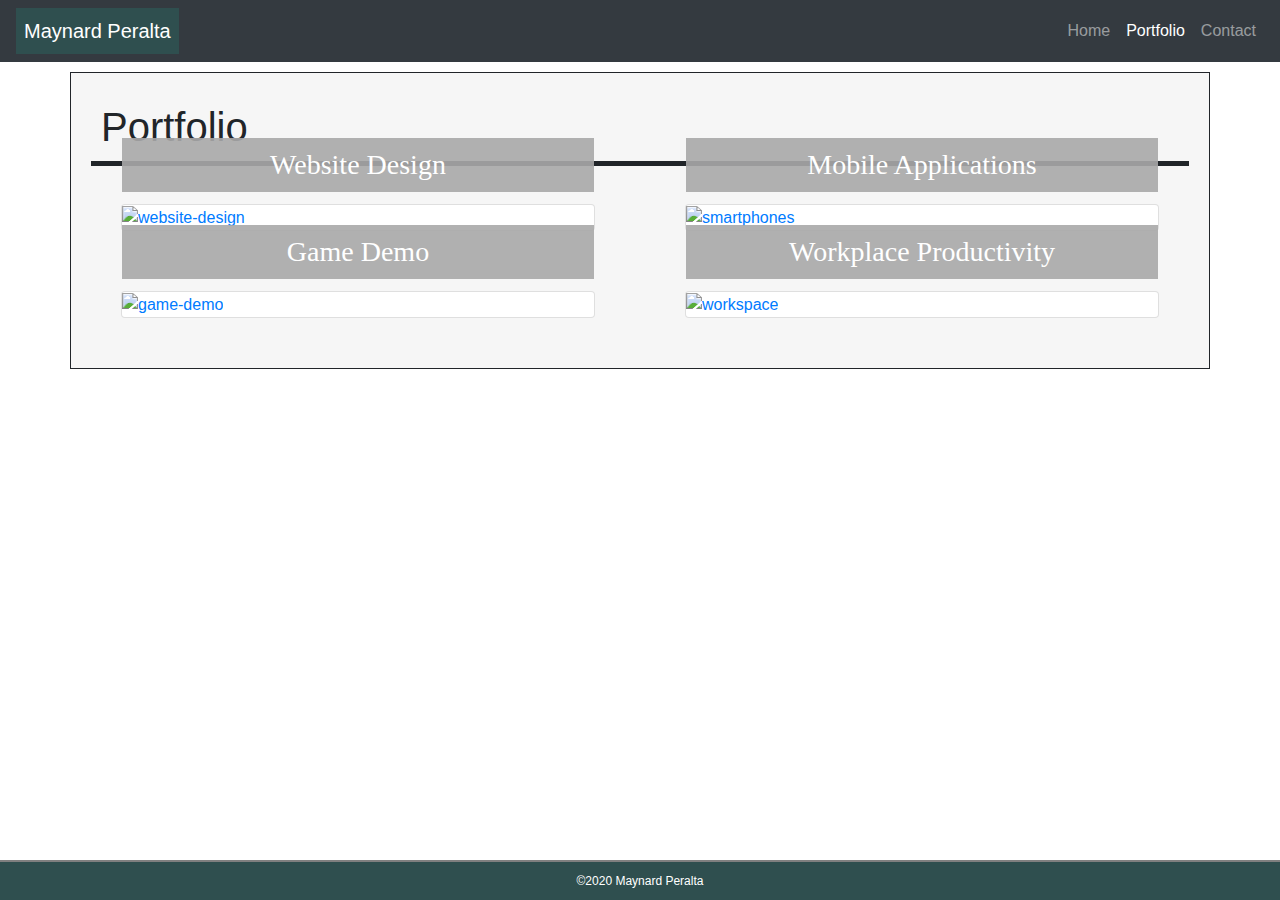
==== portfolio.html @ cb76d41a "added hover effect to links" ====
<!DOCTYPE html>
<html lang="en">
<head>
    <meta charset="UTF-8">
    <meta name="viewport" content="width=device-width, initial-scale=1, shrink-to-fit=no">
    <link rel="stylesheet" href="https://stackpath.bootstrapcdn.com/bootstrap/4.5.0/css/bootstrap.min.css">
    <link rel="stylesheet" type="text/css" href="./style.css">
    <title>Portfolio</title>
</head>
<body>
    <nav class="navbar navbar-expand-lg navbar-dark bg-dark">
        <span class="navbar-brand mb-0 h1">Maynard Peralta</span>
        <button class="navbar-toggler" type="button" data-toggle="collapse" data-target="#navbarNav" aria-controls="navbarNav" aria-expanded="false" aria-label="Toggle navigation">
          <span class="navbar-toggler-icon"></span>
        </button>
        <div class="collapse navbar-collapse" id="navbarNav">
          <ul class="navbar-nav ml-auto">
            <li class="nav-item">
              <a class="nav-link" href="index.html">Home</a>
            </li>
            <li class="nav-item active">
              <a class="nav-link" href="portfolio.html">Portfolio<span class="sr-only">(current)</span></a>
            </li>
            <li class="nav-item">
              <a class="nav-link" href="contact.html">Contact</a>
            </li>
          </ul>
        </div>
      </nav>
      <div class="container">
        <div class="row">
            <div class="col-md-12">
                <h1>Portfolio</h1>
            </div>
        </div>
        <div class="row">
          <div class="col-md-6">
            <div class="card">
              <a href="#">
              <img src="./assets/website.jpg" class="img" alt="website-design">
              <h3>Website Design</h3>
              </a>
            </div>
          </div>
          <div class="col-md-6">
          <div class="card">
            <a href="#">
            <img src="assets/smartphones.jpg" class="img" alt="smartphones">
            <h3>Mobile Applications</h3>
            </a>
          </div>
          </div>
        </div>
        <div class="row">
          <div class="col-md-6">
            <div class="card">
              <a href="#">
              <img src="./assets/games.JPG" class="img" alt="game-demo">
              <h3>Game Demo</h3>
              </a>
            </div>
          </div>
          <div class="col-md-6">
          <div class="card">
            <a href="#">
            <img src="./assets/workspace.jpg" class="img" alt="workspace">
            <h3>Workplace Productivity</h3>
            </a>
          </div>
          </div>
        </div>
       </div>
    <footer>&copy;2020 Maynard Peralta</footer>
    <script src="https://code.jquery.com/jquery-3.5.1.slim.min.js" integrity="sha384-DfXdz2htPH0lsSSs5nCTpuj/zy4C+OGpamoFVy38MVBnE+IbbVYUew+OrCXaRkfj" crossorigin="anonymous"></script>
    <script src="https://cdn.jsdelivr.net/npm/popper.js@1.16.0/dist/umd/popper.min.js" integrity="sha384-Q6E9RHvbIyZFJoft+2mJbHaEWldlvI9IOYy5n3zV9zzTtmI3UksdQRVvoxMfooAo" crossorigin="anonymous"></script>
    <script src="https://stackpath.bootstrapcdn.com/bootstrap/4.5.0/js/bootstrap.min.js" integrity="sha384-OgVRvuATP1z7JjHLkuOU7Xw704+h835Lr+6QL9UvYjZE3Ipu6Tp75j7Bh/kR0JKI" crossorigin="anonymous"></script>
</body>
</html>
---- style.css ----
/* Hide scrollbar for Chrome, Safari and Opera */
body::-webkit-scrollbar {
	display: none;
}

/* Hide scrollbar for IE and Edge */

nav {
    border: 1px;
    width: 100%;
}

body {
    -ms-overflow-style: none;
    /* background-color: rgb(199, 199, 199); */
    background-image: url(./assets/IMG_5712.JPG);
    background-size: cover;
    min-height: 100vh;
    padding-bottom: 100px;
}

.container {
    background-color: rgb(245, 245, 245, 0.9);
    border: solid 1px;
    padding: 20px;
}

.img-fluid {
  padding-top: 15px;
}

.navbar-brand {
    padding: 8px;
    background-color: darkslategrey;
    font-family: 'Lucida Sans', 'Lucida Sans Regular', 'Lucida Grande', 'Lucida Sans Unicode', Geneva, Verdana, sans-serif
}

.form { 
    padding: 40px;
    margin: 40px;
    width: auto;
}

h1 {
    border-bottom: solid 5px;
    padding: 10px;
}

h4 {
    border-bottom: solid 5px;
    padding: 10px;
    margin-top: 20px;
}

.card {
  margin: 30px;
}
a:hover {
  filter:brightness(110%);

}

.img {
    position: relative;
    width: 100%;
    height: auto;
}

h3 {
  position: absolute;
  z-index: 2;
  color: white;
  padding: 10px;
  width: 380px;
  text-align: center;
  font-family: 'Times New Roman', Times, serif;
  bottom: 30px; 
  width: 100%;
  float: left;
  background-color: rgb(169, 169, 169, 0.9);
}

nav {
    margin-bottom: 10px;
}

p{
    padding: 10px;
}

footer {
    z-index: 3;
    position: fixed;
    bottom: 0;
    width: 100%;
    height: 40px;
    background-color: darkslategrey;
    color: white;
    padding: 10px;
    text-align: center;
    font-size: 12px;
    border-top: solid 2px gray;
}



.fa {
    padding: 20px;
    font-size: 30px;
    width: 100px;
    text-align: center;
    text-decoration: none;
    margin: 5px 2px;
  }

  col {
      align-items: center;
  }

  .fa:hover {
      opacity: .7;
      color: white;
      text-decoration: none;
  }
  
  .fa-facebook {
    background: #3B5998;
    color: white;
  }
  
  .fa-twitter {
    background: #55ACEE;
    color: white;
  }

  .fa-linkedin {
    background: #007bb5;
    color: white;
  }
  
  .fa-youtube {
    background: #bb0000;
    color: white;
  }
  
  .fa-instagram {
    background: #125688;
    color: white;
  }

  .fa-tumblr {
    background: #2c4762;
    color: white;
  }

  .fa-github {
    background: black;
    color: white;
  }
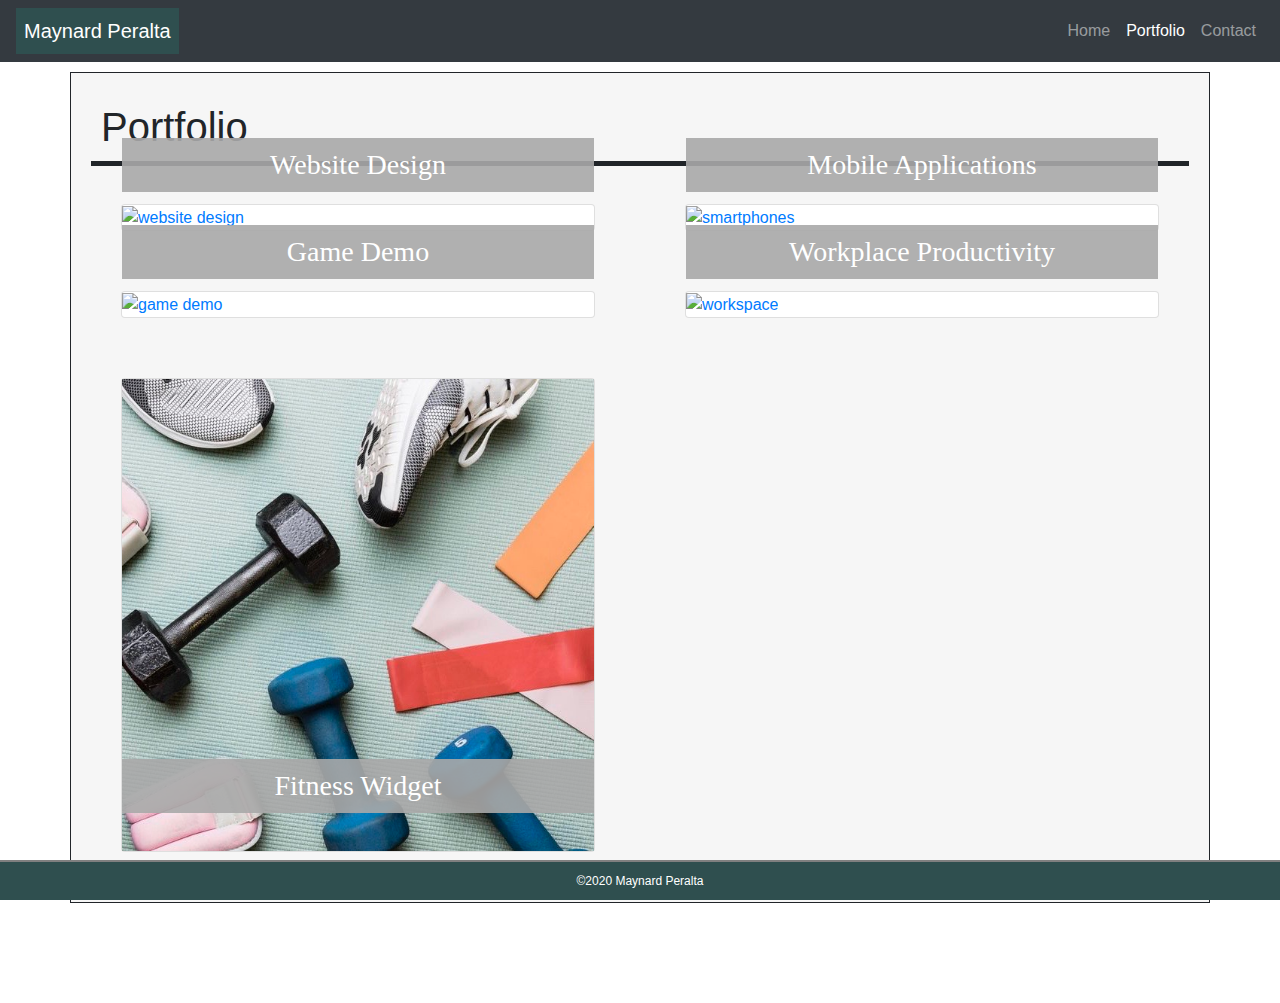
==== commit e2866002: "double checked responsiveness. added image to portfolio page." ====
--- a/portfolio.html
+++ b/portfolio.html
@@ -37,7 +37,7 @@
           <div class="col-md-6">
             <div class="card">
               <a href="#">
-              <img src="./assets/website.jpg" class="img" alt="website-design">
+              <img src="./assets/website.jpg" class="img" alt="website design">
               <h3>Website Design</h3>
               </a>
             </div>
@@ -55,7 +55,7 @@
           <div class="col-md-6">
             <div class="card">
               <a href="#">
-              <img src="./assets/games.JPG" class="img" alt="game-demo">
+              <img src="./assets/games.JPG" class="img" alt="game demo">
               <h3>Game Demo</h3>
               </a>
             </div>
@@ -69,6 +69,16 @@
           </div>
           </div>
         </div>
+        <div class="row">
+          <div class="col-md-6">
+            <div class="card">
+              <a href="#">
+              <img src="./assets/health.JPG" class="img" alt="health and wellness">
+              <h3>Fitness Widget</h3>
+              </a>
+            </div>
+          </div>
+        </div>
        </div>
     <footer>&copy;2020 Maynard Peralta</footer>
     <script src="https://code.jquery.com/jquery-3.5.1.slim.min.js" integrity="sha384-DfXdz2htPH0lsSSs5nCTpuj/zy4C+OGpamoFVy38MVBnE+IbbVYUew+OrCXaRkfj" crossorigin="anonymous"></script>
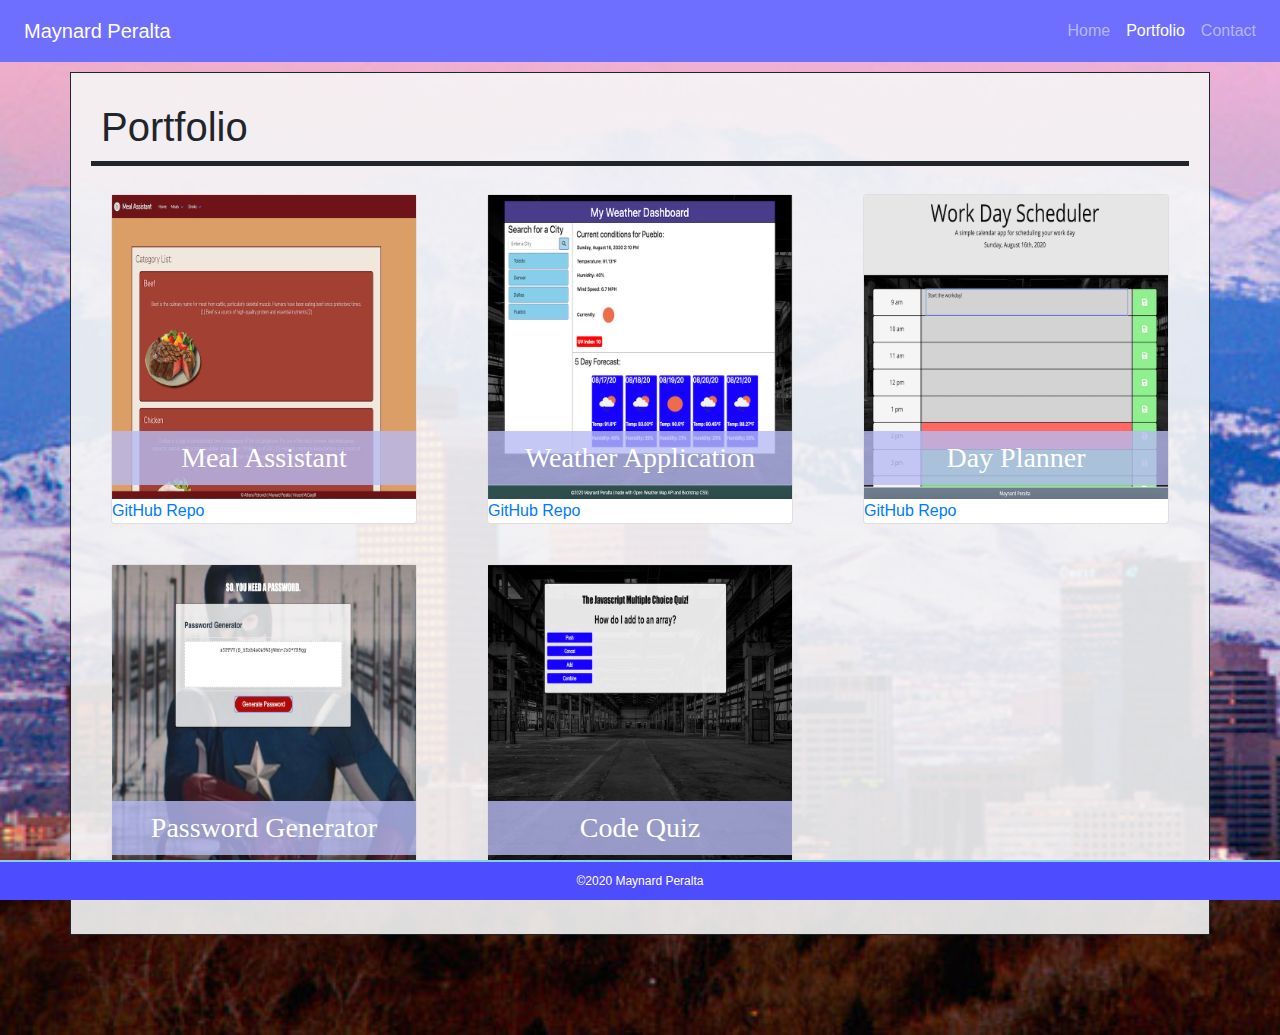
==== commit bca56afa: "Updated Portfolio" ====
--- a/portfolio.html
+++ b/portfolio.html
@@ -1,5 +1,10 @@
+<!-- Here is the beginning of the HTML code. This includes the language.-->
+
 <!DOCTYPE html>
 <html lang="en">
+ 
+<!--Here is the head of the HTML. This has what character set I used for the code. I went with UTF-8 which is widely used and I've never had a problem with it. Also, here lies our viewport metadata which turns off shrink to fit in order to avoid problems with reponsiveness. This assignment requires us to use Bootstrap, so I've included the Bootstrap CDN link. I have also linked a second stylesheet for further CSS sylization of the code. The title of the webpage is also contained in the head. This is the title that will appear in the webpage tab of the browser. I've used semantic HTML for the head, metadata, links, and title.-->
+
 <head>
     <meta charset="UTF-8">
     <meta name="viewport" content="width=device-width, initial-scale=1, shrink-to-fit=no">
@@ -7,8 +12,11 @@
     <link rel="stylesheet" type="text/css" href="./style.css">
     <title>Portfolio</title>
 </head>
+
+<!--This is where the body of the HTML code begins. This is all of the data that will appear on the website itself. We'll start with the Navbar. I've used Semantic HTML to mark the body of the entire document, and to also designate what code is part of the navbar, and an unordered list with some list tags for the links themselves. Originally, I wanted to avoid all of the list tags in order to present less cluttered HTML code, but it led to multiple appearance and functionality complications. This navbar was taken from the components section of the Getbootstrap site. I modified it because, originally, it was much lighter and all of the links were bunched up next to my name (or the name of the brand had this been for a company). Here we have my name on the left side of the navbar and links to the home/about page, portfolio, and contact pages on the right. When the viewport is shrunk, or this page is viewed on a mobile phone, the navbar collapses into a hamburger menu which will expand and display the links when clicked. The links will also highlight with a hover effect when the mouse cursor is over them with the active link being the brightest of the three. On this page, the "Portfolio" link is active. -->
+
 <body>
-    <nav class="navbar navbar-expand-lg navbar-dark bg-dark">
+    <nav class="navbar navbar-expand-lg navbar-dark navbar-custom">
         <span class="navbar-brand mb-0 h1">Maynard Peralta</span>
         <button class="navbar-toggler" type="button" data-toggle="collapse" data-target="#navbarNav" aria-controls="navbarNav" aria-expanded="false" aria-label="Toggle navigation">
           <span class="navbar-toggler-icon"></span>
@@ -27,62 +35,77 @@
           </ul>
         </div>
       </nav>
+
+<!--After the navbar, is the container of the code. This is where I started using the bootstrap grid system on this page. The container is reponsive, so when the viewport is changed, the layout will be arranged to present in an aesthetically pleasing fashion. The container starts with a row and a full length column for the header. I used a full length column in order to make a style choice of an underline to extend the full width of the container. This was obtained by making a thick border at the bottom of the h1 tag.-->
+
       <div class="container">
         <div class="row">
             <div class="col-md-12">
                 <h1>Portfolio</h1>
             </div>
         </div>
+
+<!--In this part of the conatiner, I made some mockup cards for potential items that may be placed into a portfolio. I had a couple of diffent options for accomplishing this. I could have went with straight columns and made it work. In fact, the earlier attempt I had at this resulted in a pretty stylish happy accident which unfortunately broke when the veiwport was at a specific size. After attempting to troubleshoot that issue, I decided that this would be a great place to put some Bootstrap cards here instead. I placed the cards in 4-column-wide columns, with one row having three items and a second row containing two items. I also gave these cards a link property in order to show off a subtle hover effect so the user would know that the cards can be clicked and also a general idea of where their mouse cursor is. Alas, these are disabled links because the cards are merely example images at the moment. In an attempt to create a layout similar to the assignment reference photos, I created 5 cards with a title that spans the width of the picture. The titles are in the "h3" semantic tags with styling and a z-index of 2 which ensures they stay on top of the pictures in the cards. There are also relative/absolute positioning CSS so the titles appear in the desired location. The background of the text has a slight opacity as a style choice. When viewed on a smaller screen, the cards stack on top of each other with ample margins and padding. The images in the section use the semantic HTML "img". I also orignially used "img-fluid" fo the image class, but this led to complications with the image on the index/About Me page. However, since the image is contained in the Bootstrap card, a Bootstrap-specific class for the image wasn't necessary.-->
+
         <div class="row">
-          <div class="col-md-6">
+          <div class="col-md-4">
             <div class="card">
-              <a href="#">
-              <img src="./assets/website.jpg" class="img" alt="website design">
-              <h3>Website Design</h3>
+              <a href="https://maynperalta.github.io/Meal-Assistant/" target="_blank">
+              <img src="./assets/Meals.png" class="img" alt="Meal Assistant">
+              <h3>Meal Assistant</h3>
               </a>
+              <a href="https://github.com/maynperalta/Meal-Assistant" target="_blank">GitHub Repo</a>
+            </div>
+            
+          </div>
+          <div class="col-md-4">
+            <div class="card">
+              <a href="https://maynperalta.github.io/MyWeatherApp/" target="_blank">
+              <img src="./assets/Weather.png" class="img" alt="Weather">
+              <h3>Weather Application</h3>
+              </a>
+              <a href="https://github.com/maynperalta/MyWeatherApp" target="_blank">GitHub Repo</a>
+          </div>
+          </div>
+          <div class="col-md-4">
+            <div class="card">
+              <a href="https://maynperalta.github.io/DayPlanner/" target="_blank">
+              <img src="./assets/scheduler.png" class="img" alt="Planner">
+              <h3>Day Planner</h3>
+              </a>
+              <a href="https://github.com/maynperalta/DayPlanner" target="_blank">GitHub Repo</a>
             </div>
           </div>
-          <div class="col-md-6">
-          <div class="card">
-            <a href="#">
-            <img src="assets/smartphones.jpg" class="img" alt="smartphones">
-            <h3>Mobile Applications</h3>
-            </a>
+        </div> 
+        <div class="row">
+          <div class="col-md-4">
+            <div class="card">
+              <a href="https://maynperalta.github.io/PasswordGenerator/" target="_blank">
+              <img src="./assets/Password.png" class="img" alt="Password">
+              <h3>Password Generator</h3>
+              </a>
+              <a href="https://github.com/maynperalta/PasswordGenerator" target="_blank">GitHub Repo</a>
           </div>
           </div>
-        </div>
-        <div class="row">
-          <div class="col-md-6">
+          <div class="col-md-4">
             <div class="card">
-              <a href="#">
-              <img src="./assets/games.JPG" class="img" alt="game demo">
-              <h3>Game Demo</h3>
+              <a href="https://maynperalta.github.io/JavaScriptCodeQuiz/" target="_blank">
+              <img src="./assets/Quiz.png" class="img" alt="Code Quiz">
+              <h3>Code Quiz</h3>
               </a>
-            </div>
-          </div>
-          <div class="col-md-6">
-          <div class="card">
-            <a href="#">
-            <img src="./assets/workspace.jpg" class="img" alt="workspace">
-            <h3>Workplace Productivity</h3>
-            </a>
-          </div>
-          </div>
-        </div>
-        <div class="row">
-          <div class="col-md-6">
-            <div class="card">
-              <a href="#">
-              <img src="./assets/health.JPG" class="img" alt="health and wellness">
-              <h3>Fitness Widget</h3>
-              </a>
+              <a href="https://github.com/maynperalta/JavaScriptCodeQuiz" target="_blank">GitHub Repo</a>
             </div>
           </div>
         </div>
        </div>
+
+ <!--At the bottom of the page is the footer, which is fixed to the bottom of the viewport through CSS. At the bottom of the body of the code are the script links for jQuery and Javascript. These scripts allow the navbar to function when in a collapsed state.-->
+
     <footer>&copy;2020 Maynard Peralta</footer>
+
     <script src="https://code.jquery.com/jquery-3.5.1.slim.min.js" integrity="sha384-DfXdz2htPH0lsSSs5nCTpuj/zy4C+OGpamoFVy38MVBnE+IbbVYUew+OrCXaRkfj" crossorigin="anonymous"></script>
     <script src="https://cdn.jsdelivr.net/npm/popper.js@1.16.0/dist/umd/popper.min.js" integrity="sha384-Q6E9RHvbIyZFJoft+2mJbHaEWldlvI9IOYy5n3zV9zzTtmI3UksdQRVvoxMfooAo" crossorigin="anonymous"></script>
     <script src="https://stackpath.bootstrapcdn.com/bootstrap/4.5.0/js/bootstrap.min.js" integrity="sha384-OgVRvuATP1z7JjHLkuOU7Xw704+h835Lr+6QL9UvYjZE3Ipu6Tp75j7Bh/kR0JKI" crossorigin="anonymous"></script>
+
 </body>
 </html>--- a/style.css
+++ b/style.css
@@ -1,23 +1,38 @@
+/* Here is the additional CSS style sheet for all of the pages on this project. It was easier to just use one additional CSS style sheet for the entire project rather than making a separate style sheet for each individual page. The first item on this style sheet is a precautionary code to hide a potential scrollbar in order to prevent responsiveness and appearance issues. */
+
 /* Hide scrollbar for Chrome, Safari and Opera */
 body::-webkit-scrollbar {
 	display: none;
 }
 
-/* Hide scrollbar for IE and Edge */
+/* This styling gives the body a background image. Originally, I just used one flat color, but I thought using an image would give it a little more style and appeal. There's also some CSS to prevent scrollbar interference with Microsoft brand browsers. */
+
+body {
+  -ms-overflow-style: none;
+  background-image: url(./assets/skyline.jpg);
+  background-size: cover;
+  min-height: 100vh;
+  padding-bottom: 100px;
+}
+
+ /* The next two items are additional CSS for the navbar components. Theres a margin on the bottom in order to give some space between the navbar and the container itself. There is also some styling for the "brand" which, in this case, is my name that appears on the left side of the navbar. */
 
 nav {
     border: 1px;
     width: 100%;
+    margin-bottom: 10px;
 }
 
-body {
-    -ms-overflow-style: none;
-    /* background-color: rgb(199, 199, 199); */
-    background-image: url(./assets/IMG_5712.JPG);
-    background-size: cover;
-    min-height: 100vh;
-    padding-bottom: 100px;
+.navbar-custom {
+  background-color: rgb(110, 110, 255);
 }
+.navbar-brand {
+  padding: 8px;
+  background-color: rgb(110, 110, 255);
+  font-family: 'Lucida Sans', 'Lucida Sans Regular', 'Lucida Grande', 'Lucida Sans Unicode', Geneva, Verdana, sans-serif
+}
+
+/* The CSS here is to style the appearance of the container. The container is where all of the content resides. I gave it a hint of translucence and a very thin border for style. There's also some padding to give some space between the edge of the container and the content. */
 
 .container {
     background-color: rgb(245, 245, 245, 0.9);
@@ -25,36 +40,32 @@
     padding: 20px;
 }
 
+/* The h1 and h4 headers in the html use a 12-column wide column. The reason for this is due the fact that I wanted to have a line between the headers and the rest of the content for that section. Using no column and only a row resulted in the line only existing beneath the header text -giving it a hyperlink appearance- which I didn't like. */
+
+h1, h2, h4 {
+  border-bottom: solid 5px;
+  padding: 10px;
+}
+
+/* The CSS for the next two items are here for a bit of fine-tuning to adjust the appreance of the headshot image and text on the index.html page. Without this bit of styling, the bootstrap CSS gives different properties and the two items don't line up properly at all. */
+
 .img-fluid {
   padding-top: 15px;
 }
 
-.navbar-brand {
-    padding: 8px;
-    background-color: darkslategrey;
-    font-family: 'Lucida Sans', 'Lucida Sans Regular', 'Lucida Grande', 'Lucida Sans Unicode', Geneva, Verdana, sans-serif
+p{
+  padding: 10px;
 }
 
-.form { 
-    padding: 40px;
-    margin: 40px;
-    width: auto;
+button {
+  margin: 5px;
+}
+/* These next four items are for the cards on the portfolio page. Here I was able to give the cards some margin, and a brightness hover effect when the mouse cursor is over them. I also used relative positioning for the card images, and absolute positioning for the text in order to lay it across the image itself. The text is in an h3 tag with its own styling as well as a z-index of 2 in order to ensure it is always visible on top of the image. */
+
+.card {
+  margin: 20px;
 }
 
-h1 {
-    border-bottom: solid 5px;
-    padding: 10px;
-}
-
-h4 {
-    border-bottom: solid 5px;
-    padding: 10px;
-    margin-top: 20px;
-}
-
-.card {
-  margin: 30px;
-}
 a:hover {
   filter:brightness(110%);
 
@@ -71,38 +82,28 @@
   z-index: 2;
   color: white;
   padding: 10px;
-  width: 380px;
   text-align: center;
   font-family: 'Times New Roman', Times, serif;
   bottom: 30px; 
   width: 100%;
-  float: left;
-  background-color: rgb(169, 169, 169, 0.9);
+  background-color: rgb(182, 186, 243, 0.8);
 }
 
-nav {
-    margin-bottom: 10px;
+/* The form CSS is to give the form contents padding and margins in order to give it a more pleasing appearance. There's also a width set to auto to ensure responsiveness of the form contents. */
+
+.form { 
+  padding: 40px;
+  margin: 40px;
+  width: auto;
 }
 
-p{
-    padding: 10px;
+/* The h4 header has similar styling to the h1 header (as seen above) in order to also get the underline to span across the entire container area rather than just the text itself. The h4 CSS also has a margin-top property in order to give it some space between itself and the form data above it. */
+
+h4 {
+  margin-top: 20px;
 }
 
-footer {
-    z-index: 3;
-    position: fixed;
-    bottom: 0;
-    width: 100%;
-    height: 40px;
-    background-color: darkslategrey;
-    color: white;
-    padding: 10px;
-    text-align: center;
-    font-size: 12px;
-    border-top: solid 2px gray;
-}
-
-
+/* This CSS is for the FontAwesome icons in the contact page. The icons were made possible through using a Font Awesome cdn CSS stylesheet. However, even cutting and pasting the code directly from the source as-is resulted in a distorted appearance and visual problems when the mouse cursor hovers over the icons. This was remedied by additional CSS such as an adjustment to the width, a text decoration of none (which eliminated an underline hover effect), and a color set to white (which ensured the icon color remained white. Otherwise, it would invert and change the appearance of the icon). Each individual icon also has it's own brand-specific background color. These icons link to my personal social media pages for the corresponding sites. They also open in a new tab in order to keep the user's place on this page. */
 
 .fa {
     padding: 20px;
@@ -111,10 +112,6 @@
     text-align: center;
     text-decoration: none;
     margin: 5px 2px;
-  }
-
-  col {
-      align-items: center;
   }
 
   .fa:hover {
@@ -157,4 +154,19 @@
     background: black;
     color: white;
   }
-    +
+  /* Finally, we have the footer which is uniform across all three pages. The footer has a fixed position so it stays at the bottom of the page with a position of fixed and bottom set to 0. It also spans across the width of the page with a width set to 100%. I also assigned it a z-index of 3 in order to keep it on top of the text on the cards which have a z-index of 2. The rest of the CSS is simply sizing and styling of the footer. */
+
+footer {
+  z-index: 3;
+  position: fixed;
+  bottom: 0;
+  width: 100%;
+  height: 40px;
+  background-color: rgb(77, 77, 255);
+  color: white;
+  padding: 10px;
+  text-align: center;
+  font-size: 12px;
+  border-top: solid 2px skyblue;
+}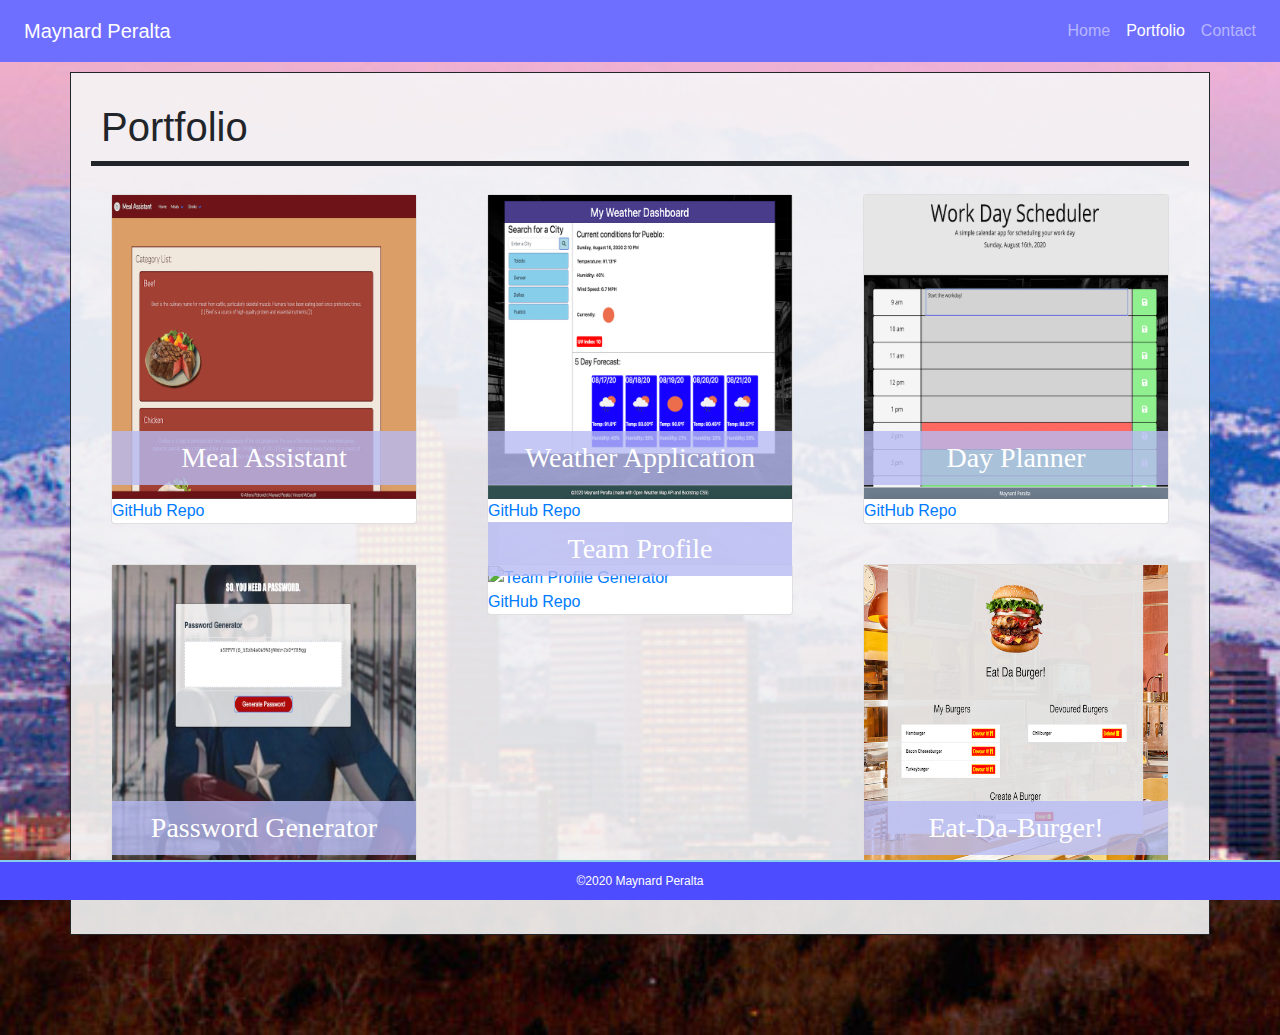
==== commit ff429047: "added project" ====
--- a/portfolio.html
+++ b/portfolio.html
@@ -1,9 +1,7 @@
-<!-- Here is the beginning of the HTML code. This includes the language.-->
-
 <!DOCTYPE html>
 <html lang="en">
  
-<!--Here is the head of the HTML. This has what character set I used for the code. I went with UTF-8 which is widely used and I've never had a problem with it. Also, here lies our viewport metadata which turns off shrink to fit in order to avoid problems with reponsiveness. This assignment requires us to use Bootstrap, so I've included the Bootstrap CDN link. I have also linked a second stylesheet for further CSS sylization of the code. The title of the webpage is also contained in the head. This is the title that will appear in the webpage tab of the browser. I've used semantic HTML for the head, metadata, links, and title.-->
+<!--Head of HTML with stylesheet links-->
 
 <head>
     <meta charset="UTF-8">
@@ -13,7 +11,7 @@
     <title>Portfolio</title>
 </head>
 
-<!--This is where the body of the HTML code begins. This is all of the data that will appear on the website itself. We'll start with the Navbar. I've used Semantic HTML to mark the body of the entire document, and to also designate what code is part of the navbar, and an unordered list with some list tags for the links themselves. Originally, I wanted to avoid all of the list tags in order to present less cluttered HTML code, but it led to multiple appearance and functionality complications. This navbar was taken from the components section of the Getbootstrap site. I modified it because, originally, it was much lighter and all of the links were bunched up next to my name (or the name of the brand had this been for a company). Here we have my name on the left side of the navbar and links to the home/about page, portfolio, and contact pages on the right. When the viewport is shrunk, or this page is viewed on a mobile phone, the navbar collapses into a hamburger menu which will expand and display the links when clicked. The links will also highlight with a hover effect when the mouse cursor is over them with the active link being the brightest of the three. On this page, the "Portfolio" link is active. -->
+<!--Navbar with links to index.html, portfolio, and contact pages.-->
 
 <body>
     <nav class="navbar navbar-expand-lg navbar-dark navbar-custom">
@@ -36,7 +34,7 @@
         </div>
       </nav>
 
-<!--After the navbar, is the container of the code. This is where I started using the bootstrap grid system on this page. The container is reponsive, so when the viewport is changed, the layout will be arranged to present in an aesthetically pleasing fashion. The container starts with a row and a full length column for the header. I used a full length column in order to make a style choice of an underline to extend the full width of the container. This was obtained by making a thick border at the bottom of the h1 tag.-->
+<!--Link to various portfolio projects deployed in GitHub.-->
 
       <div class="container">
         <div class="row">
@@ -44,9 +42,6 @@
                 <h1>Portfolio</h1>
             </div>
         </div>
-
-<!--In this part of the conatiner, I made some mockup cards for potential items that may be placed into a portfolio. I had a couple of diffent options for accomplishing this. I could have went with straight columns and made it work. In fact, the earlier attempt I had at this resulted in a pretty stylish happy accident which unfortunately broke when the veiwport was at a specific size. After attempting to troubleshoot that issue, I decided that this would be a great place to put some Bootstrap cards here instead. I placed the cards in 4-column-wide columns, with one row having three items and a second row containing two items. I also gave these cards a link property in order to show off a subtle hover effect so the user would know that the cards can be clicked and also a general idea of where their mouse cursor is. Alas, these are disabled links because the cards are merely example images at the moment. In an attempt to create a layout similar to the assignment reference photos, I created 5 cards with a title that spans the width of the picture. The titles are in the "h3" semantic tags with styling and a z-index of 2 which ensures they stay on top of the pictures in the cards. There are also relative/absolute positioning CSS so the titles appear in the desired location. The background of the text has a slight opacity as a style choice. When viewed on a smaller screen, the cards stack on top of each other with ample margins and padding. The images in the section use the semantic HTML "img". I also orignially used "img-fluid" fo the image class, but this led to complications with the image on the index/About Me page. However, since the image is contained in the Bootstrap card, a Bootstrap-specific class for the image wasn't necessary.-->
-
         <div class="row">
           <div class="col-md-4">
             <div class="card">
@@ -89,17 +84,26 @@
           </div>
           <div class="col-md-4">
             <div class="card">
-              <a href="https://maynperalta.github.io/JavaScriptCodeQuiz/" target="_blank">
-              <img src="./assets/Quiz.png" class="img" alt="Code Quiz">
-              <h3>Code Quiz</h3>
+              <a href="https://youtu.be/CBsJRQbsvIU/" target="_blank">
+              <img src="./assets/team.png" class="img" alt="Team Profile Generator">
+              <h3>Team Profile</h3>
               </a>
-              <a href="https://github.com/maynperalta/JavaScriptCodeQuiz" target="_blank">GitHub Repo</a>
+              <a href="https://github.com/maynperalta/Employee-Summary" target="_blank">GitHub Repo</a>
+            </div>
+          </div>
+          <div class="col-md-4">
+            <div class="card">
+              <a href="https://agile-taiga-32479.herokuapp.com/" target="_blank">
+              <img src="./assets/homepic.png" class="img" alt="Burger Builder">
+              <h3>Eat-Da-Burger!</h3>
+              </a>
+              <a href="https://github.com/maynperalta/burger" target="_blank">GitHub Repo</a>
             </div>
           </div>
         </div>
        </div>
 
- <!--At the bottom of the page is the footer, which is fixed to the bottom of the viewport through CSS. At the bottom of the body of the code are the script links for jQuery and Javascript. These scripts allow the navbar to function when in a collapsed state.-->
+ <!--Links for JavaScript and jQuery scripts-->
 
     <footer>&copy;2020 Maynard Peralta</footer>
 
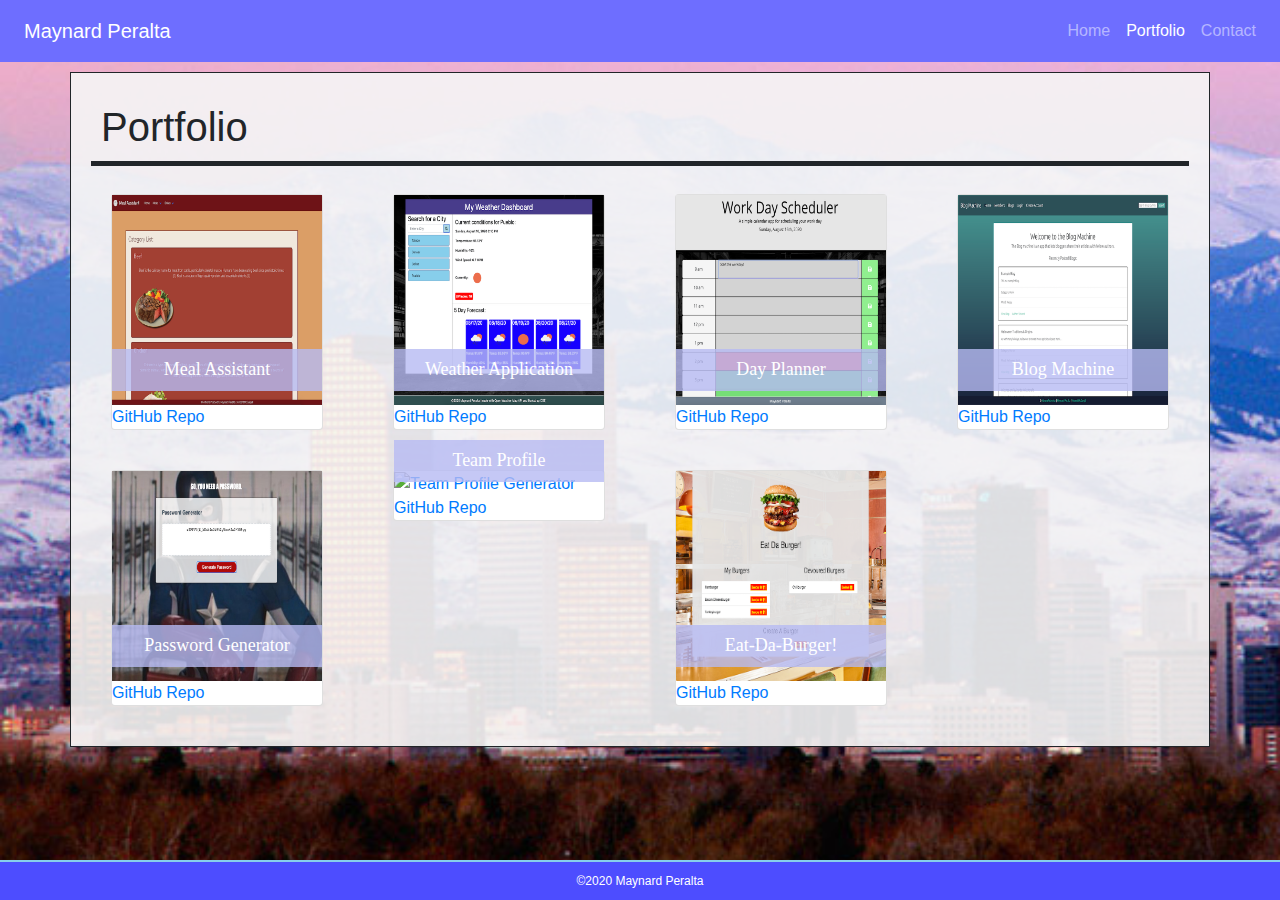
==== commit c299e88b: "Updated portfolio page with Project #2" ====
--- a/portfolio.html
+++ b/portfolio.html
@@ -43,7 +43,7 @@
             </div>
         </div>
         <div class="row">
-          <div class="col-md-4">
+          <div class="col-md-3">
             <div class="card">
               <a href="https://maynperalta.github.io/Meal-Assistant/" target="_blank">
               <img src="./assets/Meals.png" class="img" alt="Meal Assistant">
@@ -53,7 +53,7 @@
             </div>
             
           </div>
-          <div class="col-md-4">
+          <div class="col-md-3">
             <div class="card">
               <a href="https://maynperalta.github.io/MyWeatherApp/" target="_blank">
               <img src="./assets/Weather.png" class="img" alt="Weather">
@@ -62,7 +62,7 @@
               <a href="https://github.com/maynperalta/MyWeatherApp" target="_blank">GitHub Repo</a>
           </div>
           </div>
-          <div class="col-md-4">
+          <div class="col-md-3">
             <div class="card">
               <a href="https://maynperalta.github.io/DayPlanner/" target="_blank">
               <img src="./assets/scheduler.png" class="img" alt="Planner">
@@ -71,9 +71,18 @@
               <a href="https://github.com/maynperalta/DayPlanner" target="_blank">GitHub Repo</a>
             </div>
           </div>
+          <div class="col-md-3">
+            <div class="card">
+              <a href="https://blog-machine.herokuapp.com/" target="_blank">
+              <img src="./assets/blog.png" class="img" alt="BlogMachine">
+              <h3>Blog Machine</h3>
+              </a>
+              <a href="https://github.com/maynperalta/BlogMachine" target="_blank">GitHub Repo</a>
+            </div>
+          </div>
         </div> 
         <div class="row">
-          <div class="col-md-4">
+          <div class="col-md-3">
             <div class="card">
               <a href="https://maynperalta.github.io/PasswordGenerator/" target="_blank">
               <img src="./assets/Password.png" class="img" alt="Password">
@@ -82,7 +91,7 @@
               <a href="https://github.com/maynperalta/PasswordGenerator" target="_blank">GitHub Repo</a>
           </div>
           </div>
-          <div class="col-md-4">
+          <div class="col-md-3">
             <div class="card">
               <a href="https://youtu.be/CBsJRQbsvIU/" target="_blank">
               <img src="./assets/team.png" class="img" alt="Team Profile Generator">
@@ -91,7 +100,7 @@
               <a href="https://github.com/maynperalta/Employee-Summary" target="_blank">GitHub Repo</a>
             </div>
           </div>
-          <div class="col-md-4">
+          <div class="col-md-3">
             <div class="card">
               <a href="https://agile-taiga-32479.herokuapp.com/" target="_blank">
               <img src="./assets/homepic.png" class="img" alt="Burger Builder">
--- a/style.css
+++ b/style.css
@@ -1,11 +1,9 @@
-/* Here is the additional CSS style sheet for all of the pages on this project. It was easier to just use one additional CSS style sheet for the entire project rather than making a separate style sheet for each individual page. The first item on this style sheet is a precautionary code to hide a potential scrollbar in order to prevent responsiveness and appearance issues. */
-
 /* Hide scrollbar for Chrome, Safari and Opera */
 body::-webkit-scrollbar {
 	display: none;
 }
 
-/* This styling gives the body a background image. Originally, I just used one flat color, but I thought using an image would give it a little more style and appeal. There's also some CSS to prevent scrollbar interference with Microsoft brand browsers. */
+/* background image */
 
 body {
   -ms-overflow-style: none;
@@ -15,7 +13,7 @@
   padding-bottom: 100px;
 }
 
- /* The next two items are additional CSS for the navbar components. Theres a margin on the bottom in order to give some space between the navbar and the container itself. There is also some styling for the "brand" which, in this case, is my name that appears on the left side of the navbar. */
+ /* Navbar stylings */
 
 nav {
     border: 1px;
@@ -32,22 +30,18 @@
   font-family: 'Lucida Sans', 'Lucida Sans Regular', 'Lucida Grande', 'Lucida Sans Unicode', Geneva, Verdana, sans-serif
 }
 
-/* The CSS here is to style the appearance of the container. The container is where all of the content resides. I gave it a hint of translucence and a very thin border for style. There's also some padding to give some space between the edge of the container and the content. */
-
 .container {
     background-color: rgb(245, 245, 245, 0.9);
     border: solid 1px;
     padding: 20px;
 }
 
-/* The h1 and h4 headers in the html use a 12-column wide column. The reason for this is due the fact that I wanted to have a line between the headers and the rest of the content for that section. Using no column and only a row resulted in the line only existing beneath the header text -giving it a hyperlink appearance- which I didn't like. */
+/* Header underlines */
 
 h1, h2, h4 {
   border-bottom: solid 5px;
   padding: 10px;
 }
-
-/* The CSS for the next two items are here for a bit of fine-tuning to adjust the appreance of the headshot image and text on the index.html page. Without this bit of styling, the bootstrap CSS gives different properties and the two items don't line up properly at all. */
 
 .img-fluid {
   padding-top: 15px;
@@ -60,15 +54,19 @@
 button {
   margin: 5px;
 }
-/* These next four items are for the cards on the portfolio page. Here I was able to give the cards some margin, and a brightness hover effect when the mouse cursor is over them. I also used relative positioning for the card images, and absolute positioning for the text in order to lay it across the image itself. The text is in an h3 tag with its own styling as well as a z-index of 2 in order to ensure it is always visible on top of the image. */
+/* Portfolio stylings */
 
 .card {
   margin: 20px;
+  transition: transform .3s;
+}
+
+.card:hover {
+  transform: scale(1.1);
 }
 
 a:hover {
   filter:brightness(110%);
-
 }
 
 .img {
@@ -87,9 +85,10 @@
   bottom: 30px; 
   width: 100%;
   background-color: rgb(182, 186, 243, 0.8);
+  font-size: 18px;
 }
 
-/* The form CSS is to give the form contents padding and margins in order to give it a more pleasing appearance. There's also a width set to auto to ensure responsiveness of the form contents. */
+/* The form placeholder stylings */
 
 .form { 
   padding: 40px;
@@ -97,13 +96,11 @@
   width: auto;
 }
 
-/* The h4 header has similar styling to the h1 header (as seen above) in order to also get the underline to span across the entire container area rather than just the text itself. The h4 CSS also has a margin-top property in order to give it some space between itself and the form data above it. */
-
 h4 {
   margin-top: 20px;
 }
 
-/* This CSS is for the FontAwesome icons in the contact page. The icons were made possible through using a Font Awesome cdn CSS stylesheet. However, even cutting and pasting the code directly from the source as-is resulted in a distorted appearance and visual problems when the mouse cursor hovers over the icons. This was remedied by additional CSS such as an adjustment to the width, a text decoration of none (which eliminated an underline hover effect), and a color set to white (which ensured the icon color remained white. Otherwise, it would invert and change the appearance of the icon). Each individual icon also has it's own brand-specific background color. These icons link to my personal social media pages for the corresponding sites. They also open in a new tab in order to keep the user's place on this page. */
+/* FontAwesome CSS */
 
 .fa {
     padding: 20px;
@@ -155,7 +152,7 @@
     color: white;
   }
 
-  /* Finally, we have the footer which is uniform across all three pages. The footer has a fixed position so it stays at the bottom of the page with a position of fixed and bottom set to 0. It also spans across the width of the page with a width set to 100%. I also assigned it a z-index of 3 in order to keep it on top of the text on the cards which have a z-index of 2. The rest of the CSS is simply sizing and styling of the footer. */
+  /* Footer CSS */
 
 footer {
   z-index: 3;
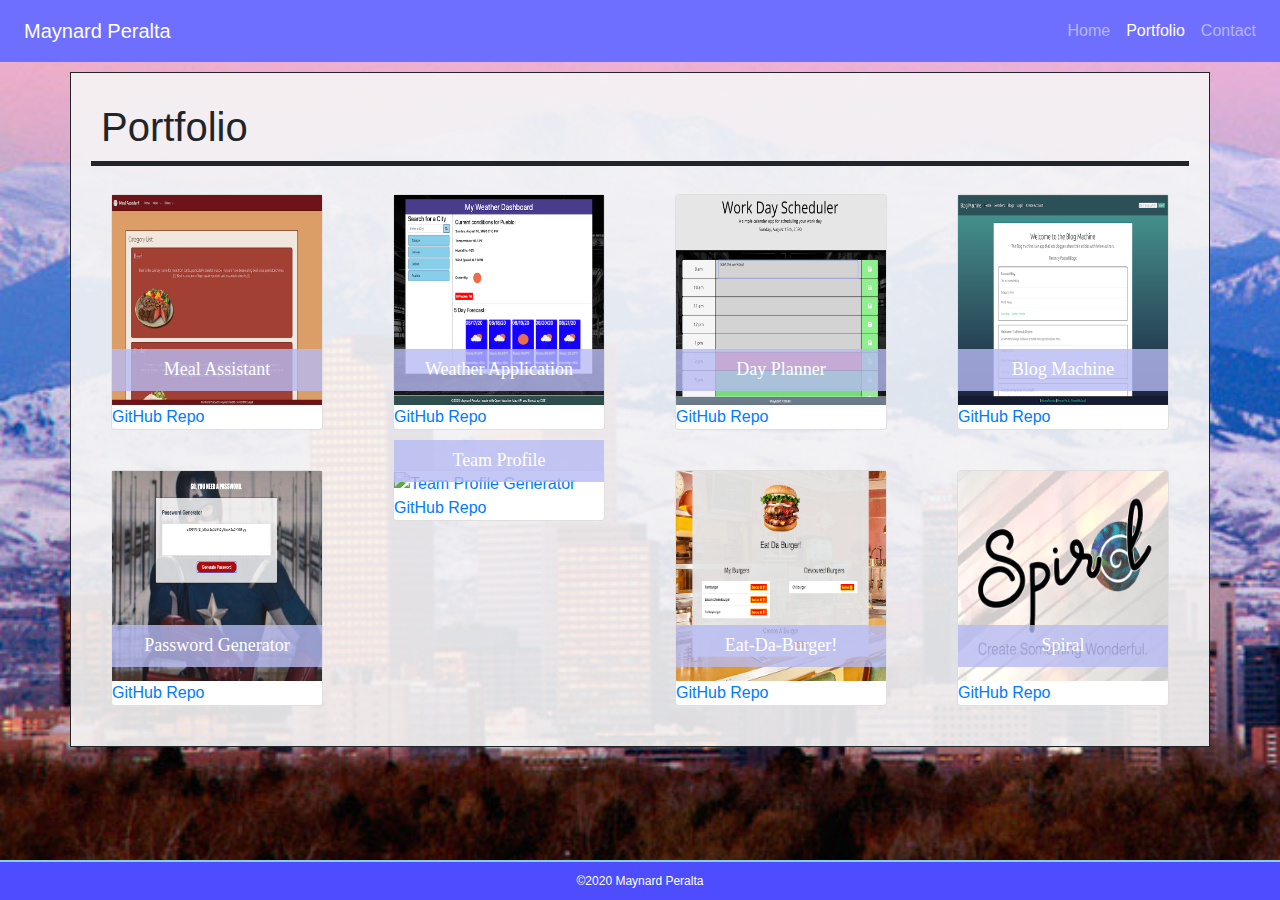
==== commit 02a28f11: "added Spiral to portfolio" ====
--- a/portfolio.html
+++ b/portfolio.html
@@ -109,6 +109,15 @@
               <a href="https://github.com/maynperalta/burger" target="_blank">GitHub Repo</a>
             </div>
           </div>
+          <div class="col-md-3">
+            <div class="card">
+              <a href="https://immense-river-92138.herokuapp.com/" target="_blank">
+              <img src="./assets/Spiral.png" class="img" alt="Spiral">
+              <h3>Spiral</h3>
+              </a>
+              <a href="https://github.com/maynperalta/Spiral" target="_blank">GitHub Repo</a>
+            </div>
+          </div>
         </div>
        </div>
 
